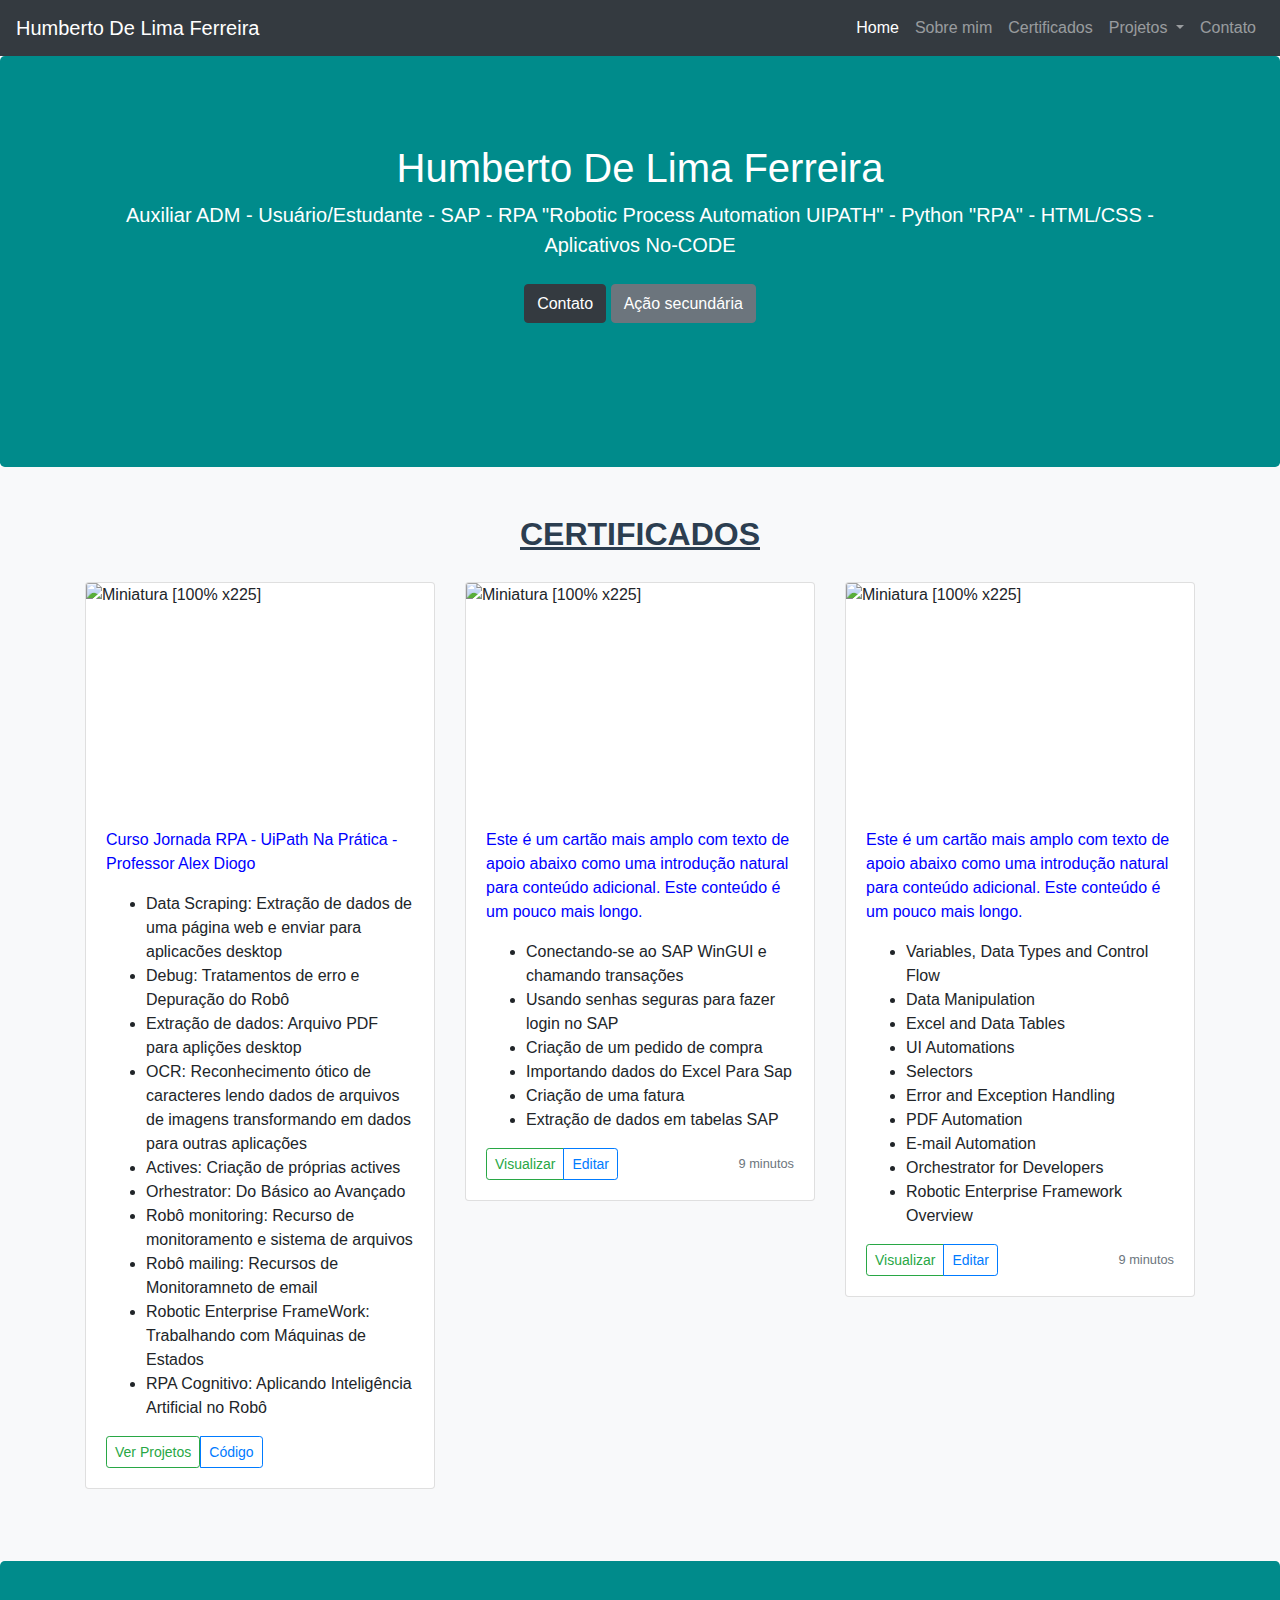
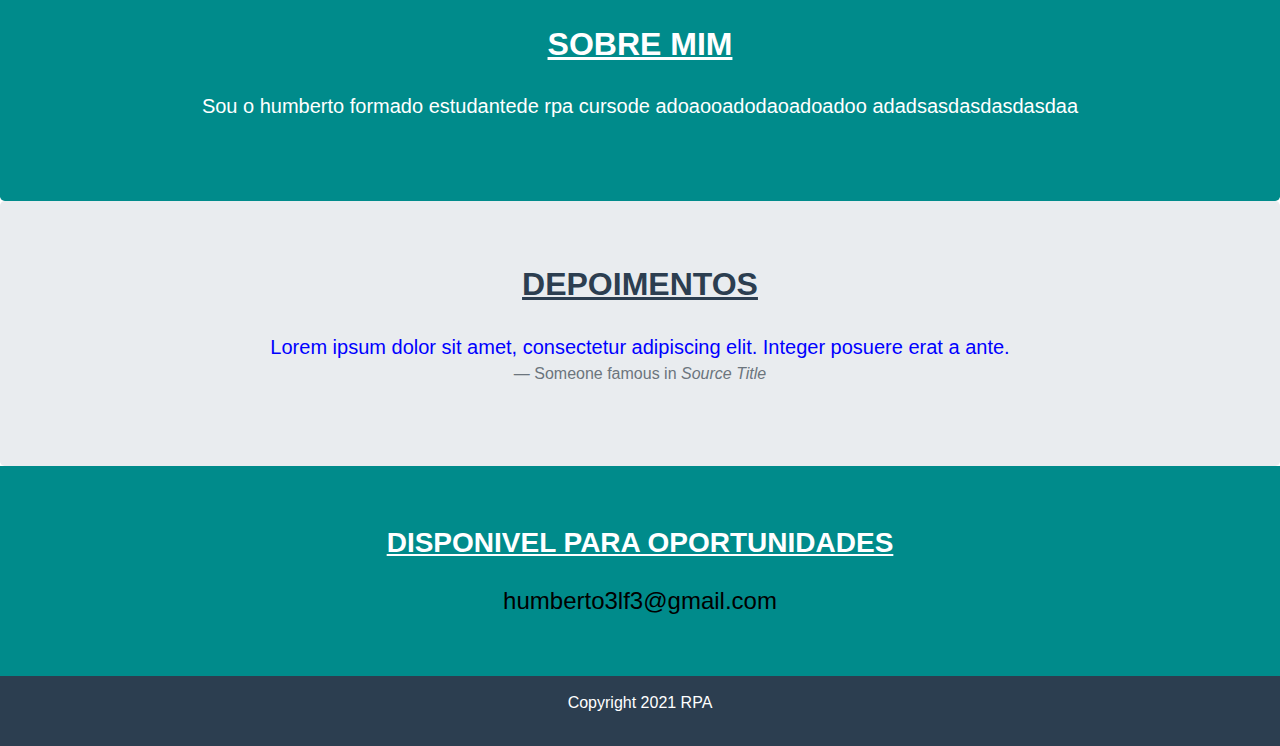
==== certificados.html @ 2e9c784e "adcionado arq novos" ====
<!DOCTYPE html>
<html lang="en">
<head>
  <title> Meu Portfólio</title> 
  <meta charset="UTF-8">
    <meta name = "viewport" content="width=device-width,"initial-scale=1.0>
    <meta http-equiv="X-UA- COmpatible" content="=ie=edge>"
    <link rel="stylesheet" href="https://stackpath.bootstrapcdn.com/bootstrap/4.1.3/css/bootstrap.min.css" integrity="sha384-MCw98/SFnGE8fJT3GXwEOngsV7Zt27NXFoaoApmYm81iuXoPkFOJwJ8ERdknLPMO" crossorigin="anonymous">
<script src="https://stackpath.bootstrapcdn.com/bootstrap/4.1.3/js/bootstrap.min.js" integrity="sha384-ChfqqxuZUCnJSK3+MXmPNIyE6ZbWh2IMqE241rYiqJxyMiZ6OW/JmZQ5stwEULTy" crossorigin="anonymous"></script>
<link rel="stylesheet" href="https://stackpath.bootstrapcdn.com/bootstrap/4.1.3/css/bootstrap.min.css" integrity="sha384-MCw98/SFnGE8fJT3GXwEOngsV7Zt27NXFoaoApmYm81iuXoPkFOJwJ8ERdknLPMO" crossorigin="anonymous">
<script src="https://stackpath.bootstrapcdn.com/bootstrap/4.1.3/js/bootstrap.min.js" integrity="sha384-ChfqqxuZUCnJSK3+MXmPNIyE6ZbWh2IMqE241rYiqJxyMiZ6OW/JmZQ5stwEULTy" crossorigin="anonymous"></script>
<script src="https://kit.fontawesome.com/cab637d363.js" crossorigin="anonymous"></script>
<link rel="stylesheet" href="https://maxcdn.bootstrapcdn.com/bootstrap/4.0.0/css/bootstrap.min.css">
<script src="https://ajax.googleapis.com/ajax/libs/jquery/3.3.1/jquery.min.js"></script>
<script src="https://cdnjs.cloudflare.com/ajax/libs/popper.js/1.12.9/umd/popper.min.js"></script>
<script src="https://maxcdn.bootstrapcdn.com/bootstrap/4.0.0/js/bootstrap.min.js"></script>
<link rel="stylesheet" href="style.css"/>
<link
</head>

<body>
  <!--nav bar2-->
  <nav class="navbar navbar-expand-md navbar-dark bg-dark">
    <a class="navbar-brand" href="#">Humberto De Lima Ferreira</a>
    <button class="navbar-toggler" type="button" data-toggle="collapse" data-target="#navbarSupportedContent">
      <span class="navbar-toggler-icon"></span>
    </button>
  
    <div class="collapse navbar-collapse" id="navbarSupportedContent">
      <ul class="navbar-nav ml-auto">
        <li class="nav-item active">
          <a class="nav-link" href="#home">Home</a>
        </li>
        <li class="nav-item">
          <a class="nav-link" href="#sobre-mim">Sobre mim</a>
        </li>
        <li class="nav-item">
          <a class="nav-link" href="#certificado">Certificados</a>
        </li>
        <li class="nav-item dropdown">
          <a class="nav-link dropdown-toggle" href="#" id="navbarDropdown" role="button" data-toggle="dropdown">
            Projetos
          </a>
          <div class="dropdown-menu" aria-labelledby="navbarDropdown">
            <a class="dropdown-item" href="#">APP No-Code</a>
            <div class="dropdown-divider"></div>
            <a class="dropdown-item" href="#">Cursos</a>
          </div>
        </li>
        <li class="nav-item">
          <a class="nav-link" href="#contato">Contato</a>
        </li>
      </ul>
    </div>
  </nav>
      <!-–  icones linkdin -–>
      <section class="jumbotron text-center corPrimaria">
        <div class="container">
            <img class="foto-perfil"src="https://media-exp1.licdn.com/dms/image/C4D03AQFfGflD7Wmqvg/profile-displayphoto-shrink_200_200/0/1535891270674?e=1625097600&v=beta&t=goQ7BaCZn_tC6RS-rJaCzXlM3ZUtrWQkG4gIQc4assI" alt="">
             <h1 class="jumbotron-heading textoBranco "><font style="vertical-align: inherit;"><font style="vertical-align: inherit;">Humberto De Lima Ferreira</font></font></h1>
          <p class="lead textoBranco "><font style="vertical-align: inherit;"><font style="vertical-align: inherit;">Auxiliar ADM - Usuário/Estudante - SAP - RPA "Robotic Process Automation UIPATH" - Python "RPA" - HTML/CSS - Aplicativos No-CODE</font></font></p>
          <p>
            <a href="#contato" class="btn btn-dark my-2"><font style="vertical-align: inherit;"><font style="vertical-align: inherit;">Contato</font></font></a>
            <a href="#" class="btn btn-secondary my-2"><font style="vertical-align: inherit;"><font style="vertical-align: inherit;">Ação secundária</font></font></a>
          </p>
          <a href="https://www.linkedin.com/in/humberto-lima-ferreira-b31a5a16b/"><i class="textoBranco icones fab fa-linkedin"></i></a> 
         <a href="https://www.facebook.com/humberto.limaferreira"><i class="textoBranco  icones fab fa-facebook-square"></i></a> 
         <a href="https://www.jornadarpa.com.br/"><i class="textoBranco icones fas fa-graduation-cap"></i></a> 
          </div>
      </section>
      
      <!-– certificados -–>

      <div class="album py-5 bg-light" id="certificado">
        <div class="container">

            <h2 class="jombotron-heading text-center titulosVerde">Certificados</h2>
          <div class="row">
            <div class="col-md-4">
              <div class="card mb-4 box-shadow">
                <img class="card-img-top" data-src="holder.js/100px225?theme=thumb&amp;bg=55595c&amp;fg=eceeef&amp;text=Thumbnail" alt="Miniatura [100% x225]" style="height: 225px; width: 100%; display: block;" src="https://i.postimg.cc/cLggxdTH/Jornada-RPA.png" data-holder-rendered="true">
                <div class="card-body">
                  <p class="card-text"><font style="vertical-align: inherit;"><font style="vertical-align: inherit;">Curso Jornada RPA - UiPath Na Prática - Professor Alex Diogo </font></font></p>
                  <ul>
                      <li>Data Scraping: Extração de dados de uma página web e enviar para aplicacões desktop</li>
                      <li>Debug: Tratamentos de erro e Depuração do Robô</li>
                      <li>Extração de dados: Arquivo PDF para aplições desktop</li>
                      <li>OCR: Reconhecimento ótico de caracteres lendo dados de arquivos de imagens transformando em dados para outras aplicações</li>
                      <li>Actives: Criação de próprias actives</li>
                      <li>Orhestrator: Do Básico ao Avançado</li>
                      <li>Robô monitoring: Recurso de monitoramento e sistema de arquivos</li>
                      <li>Robô mailing: Recursos de Monitoramneto de email</li>
                      <li>Robotic Enterprise FrameWork: Trabalhando com Máquinas de Estados</li>
                      <li>RPA Cognitivo: Aplicando Inteligência Artificial no Robô</li>
                  </ul>
                  <div class="d-flex justify-content-between align-items-center">
                    <div class="btn-group">
                        <a href="https://www.youtube.com/watch?v=xzJ0Jm6XpbA"><button type="button" class="btn btn-sm btn-outline-success"><font style="vertical-align: inherit;"><font style="vertical-align: inherit;">Ver Projetos</font></font></button></a>
                       <button type="button" class="btn btn-sm btn-outline-primary"><font style="vertical-align: inherit;"><font style="vertical-align: inherit;">Código</font></font></button>
                    </div>

                  </div>
                </div>
              </div>
            </div>
            <div class="col-md-4">
                <div class="card mb-4 box-shadow">
                  <img class="card-img-top" data-src="holder.js/100px225?theme=thumb&amp;bg=55595c&amp;fg=eceeef&amp;text=Thumbnail" alt="Miniatura [100% x225]" style="height: 225px; width: 100%; display: block;" src="http://bit.ly/sap3t4SPIq" data-holder-rendered="true">
                  <div class="card-body">
                    <p class="card-text"><font style="vertical-align: inherit;"><font style="vertical-align: inherit;">Este é um cartão mais amplo com texto de apoio abaixo como uma introdução natural para conteúdo adicional. </font><font style="vertical-align: inherit;">Este conteúdo é um pouco mais longo.</font></font></p>
                    <ul>
                      <li>Conectando-se ao SAP WinGUI e chamando transações</li>
                      <li>Usando senhas seguras para fazer login no SAP</li>
                      <li>Criação de um pedido de compra</li>
                      <li>Importando dados do Excel Para Sap</li>
                      <li>Criação de uma fatura</li>
                      <li>Extração de dados em tabelas SAP</li>
                  </ul>
                    <div class="d-flex justify-content-between align-items-center">
                      <div class="btn-group">
                        <button type="button" class="btn btn-sm btn-outline-success"><font style="vertical-align: inherit;"><font style="vertical-align: inherit;">Visualizar</font></font></button>
                        <button type="button" class="btn btn-sm btn-outline-primary"><font style="vertical-align: inherit;"><font style="vertical-align: inherit;">Editar</font></font></button>
                      </div>
                      <small class="text-muted"><font style="vertical-align: inherit;"><font style="vertical-align: inherit;">9 minutos</font></font></small>
                    </div>
                  </div>
                </div>
              </div>
              <div class="col-md-4">
                <div class="card mb-4 box-shadow">
                  <img class="card-img-top" data-src="holder.js/100px225?theme=thumb&amp;bg=55595c&amp;fg=eceeef&amp;text=Thumbnail" alt="Miniatura [100% x225]" style="height: 225px; width: 100%; display: block;" src="https://i.postimg.cc/XYkMyCsD/uipath.png" data-holder-rendered="true">
                  <div class="card-body">
                    <p class="card-text"><font style="vertical-align: inherit;"><font style="vertical-align: inherit;">Este é um cartão mais amplo com texto de apoio abaixo como uma introdução natural para conteúdo adicional. </font><font style="vertical-align: inherit;">Este conteúdo é um pouco mais longo.</font></font></p>
                    <ul>
                      <li>Variables, Data Types and Control Flow</li>
                      <li>Data Manipulation</li>
                      <li>Excel and Data Tables</li>
                      <li>UI Automations</li>
                      <li>Selectors</li>
                      <li>Error and Exception Handling</li>
                      <li>PDF Automation</li>
                      <li>E-mail Automation</li>
                      <li>Orchestrator for Developers</li>
                      <li>Robotic Enterprise Framework Overview</li>

                  </ul>
                    <div class="d-flex justify-content-between align-items-center">
                      <div class="btn-group">
                        <button type="button" class="btn btn-sm btn-outline-success"><font style="vertical-align: inherit;"><font style="vertical-align: inherit;">Visualizar</font></font></button>
                        <button type="button" class="btn btn-sm btn-outline-primary"><font style="vertical-align: inherit;"><font style="vertical-align: inherit;">Editar</font></font></button>
                      </div>
                      <small class="text-muted"><font style="vertical-align: inherit;"><font style="vertical-align: inherit;">9 minutos</font></font></small>
                    </div>
                  </div>
                </div>
              </div>
          </div>
        </div>
      </div>

      <!--Sobre mim-->
<section class="jumbotron text-center corPrimaria" id="sobre-mim">
    <div class="container">
        <h2 class="jumbotron-heading titulosBrancos">Sobre mim</h2>
        <p class="lead textoBranco">Sou o humberto formado estudantede rpa cursode adoaooadodaoadoadoo
            adadsasdasdasdasdaa
        </p>         
    </div>
</section>
<!-- Depoimentos-->
 <section class="jumbotron text-center" style="background-color: white !importat" id="depoimentos">
     <div class="container">
         <h2 class=" jumbotron-heading text-cente titulosVerde">
             Depoimentos
         </h2>
         <blockquote class="blockquote text-center">
            <p class="mb-0">Lorem ipsum dolor sit amet, consectetur adipiscing elit. Integer posuere erat a ante.</p>
            <footer class="blockquote-footer">Someone famous in <cite title="Source Title">Source Title</cite></footer>
          </blockquote>
     </div>
 </section>

 <!--Contato-->
 <section class="corPrimaria" id="contato">
     <div>
        <div class="contair-fluid">
            <h3 style="padding-top: 60px;" class="text-center titulosBrancos">Disponivel para Oportunidades</h3>
            <a style="color: black;" href="maito:humberto3lf3@gmail.com"><h4 style="padding-bottom: 60px ; margin-bottom: 0px;" class="text-center">humberto3lf3@gmail.com</h4></a>
        </div>
 </div>
</section>

<!-- Footer-->

<footer class="textoFoot text-center corSecundaria">
    <p class="textoBranco corSecundaria">Copyright 2021 RPA</p>
</footer>

</body>
</html>
---- style.css ----
.foto-perfil{
    height: 100%;
    width: auto;
    max-width: 100%;
    border-radius: 50%;
}
.corPrimaria {
    background-color: #008B8B;
}
.corSecundaria{
    background-color:#2c3e50;
}
P {
    font-family: 'Helvetica Neue', Helvetica, Arial, sans-serif;
    color: blue !important;

}
.icones{
     padding-left: 5px;
     height: 3.5rem;
     width: 3.5rem;
     color: #fff!important;
     border-radius: 100%;
     font-size: 1.5rem;
     line-height: 3.5rem;
     
}
.titulosBrancos {
    text-decoration: underline;
    text-underline-position: below;
    padding-bottom: 20px;
    text-transform: uppercase;
    font-weight: 700;
    color: white;
}
.titulosVerde {
    text-decoration: underline;
    text-underline-position: below;
    padding-bottom: 20px;
    text-transform: uppercase;
    font-weight: 700;
    color:#2c3e50;

}
.textoBranco {
    color: white !important;
}
.jumbotron{
    margin-bottom: 0px;
}
.textoFoot {
    margin: 0px;
    padding-top: 15px;
    padding-bottom: 15px;

}
html{
    scroll-behavior: smooth;

}
#carouselExampleIndicators{
    color: black;
}

.embed{
    position: relative;
    width: 100%;
    padding-bottom: 28.12%;
}

.embed iframe {
    position: absolute;
    width: 100%;
    height: 100%;
}


#container {
padding-top: 5%;
width: 100%;
padding-bottom: 5%;
background:black;
}
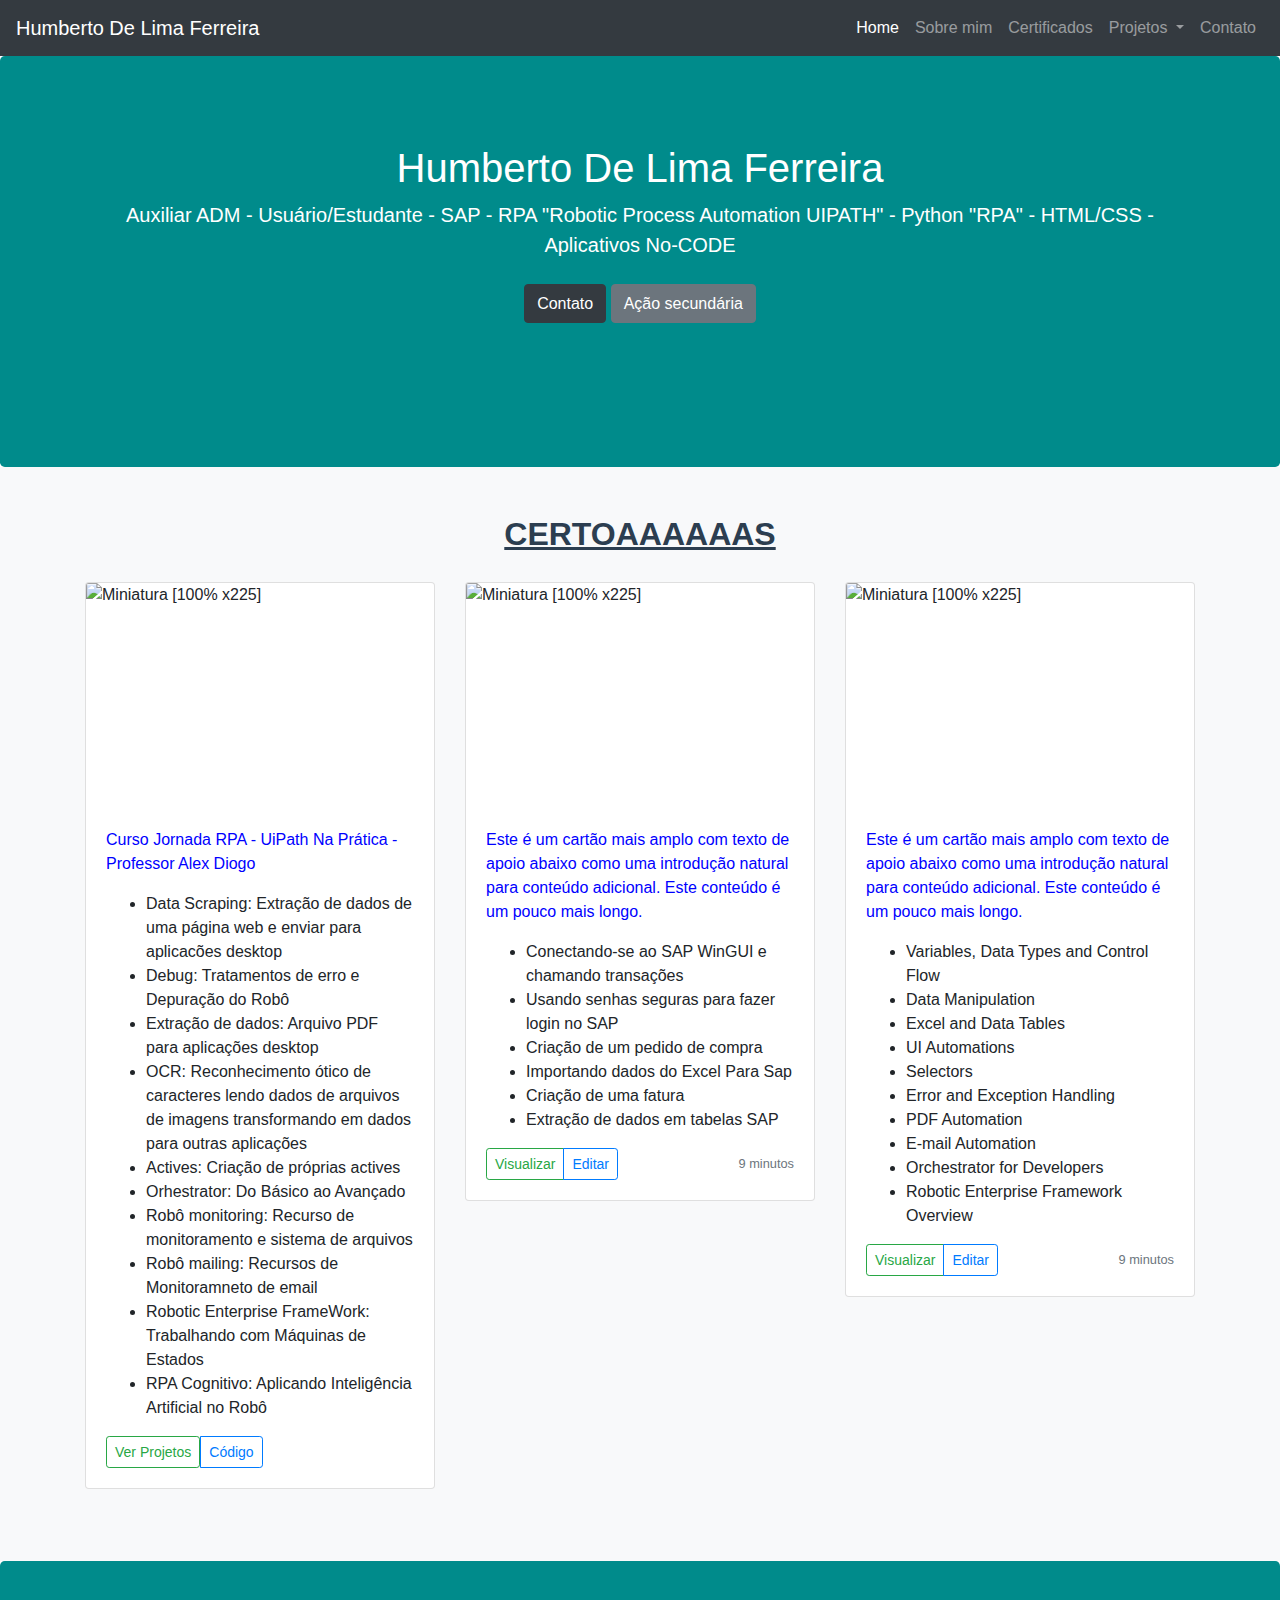
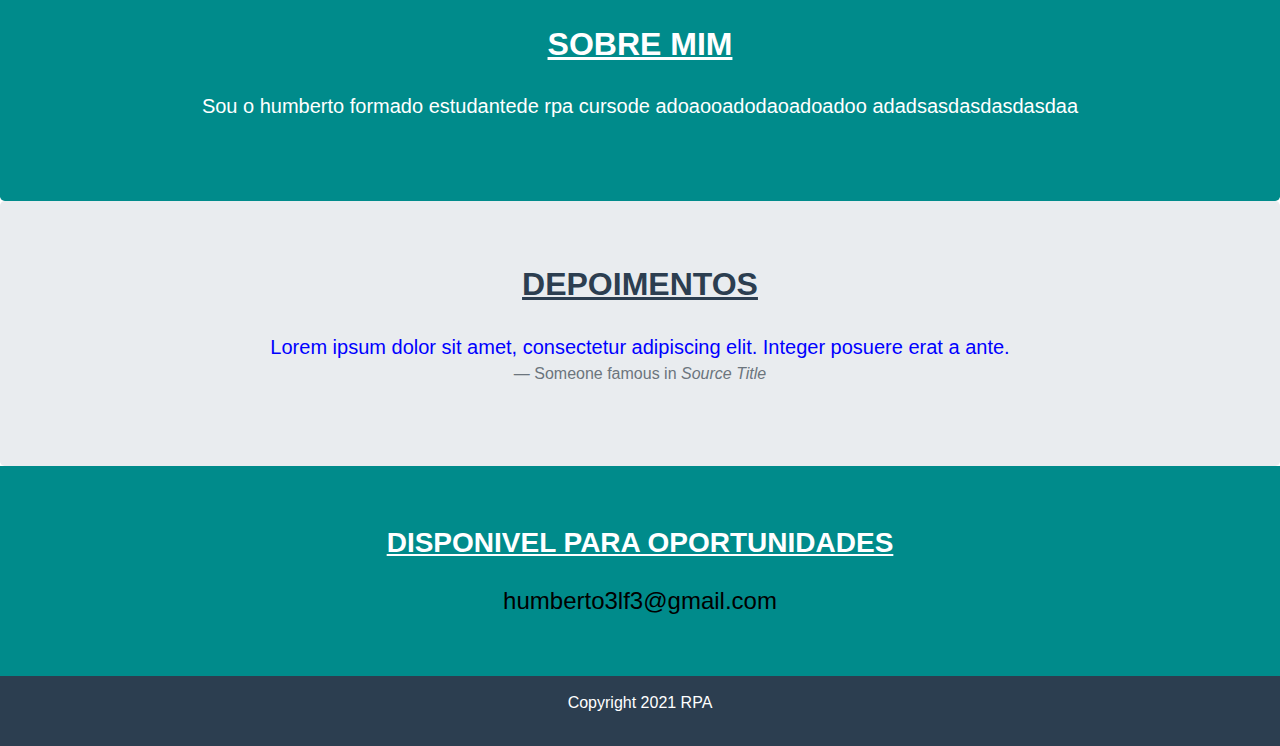
==== commit 0fbd6a18: "certoo" ====
--- a/certificados.html
+++ b/certificados.html
@@ -74,7 +74,7 @@
       <div class="album py-5 bg-light" id="certificado">
         <div class="container">
 
-            <h2 class="jombotron-heading text-center titulosVerde">Certificados</h2>
+            <h2 class="jombotron-heading text-center titulosVerde">Certoaaaaaas</h2>
           <div class="row">
             <div class="col-md-4">
               <div class="card mb-4 box-shadow">
@@ -84,7 +84,7 @@
                   <ul>
                       <li>Data Scraping: Extração de dados de uma página web e enviar para aplicacões desktop</li>
                       <li>Debug: Tratamentos de erro e Depuração do Robô</li>
-                      <li>Extração de dados: Arquivo PDF para aplições desktop</li>
+                      <li>Extração de dados: Arquivo PDF para aplicações desktop</li>
                       <li>OCR: Reconhecimento ótico de caracteres lendo dados de arquivos de imagens transformando em dados para outras aplicações</li>
                       <li>Actives: Criação de próprias actives</li>
                       <li>Orhestrator: Do Básico ao Avançado</li>
